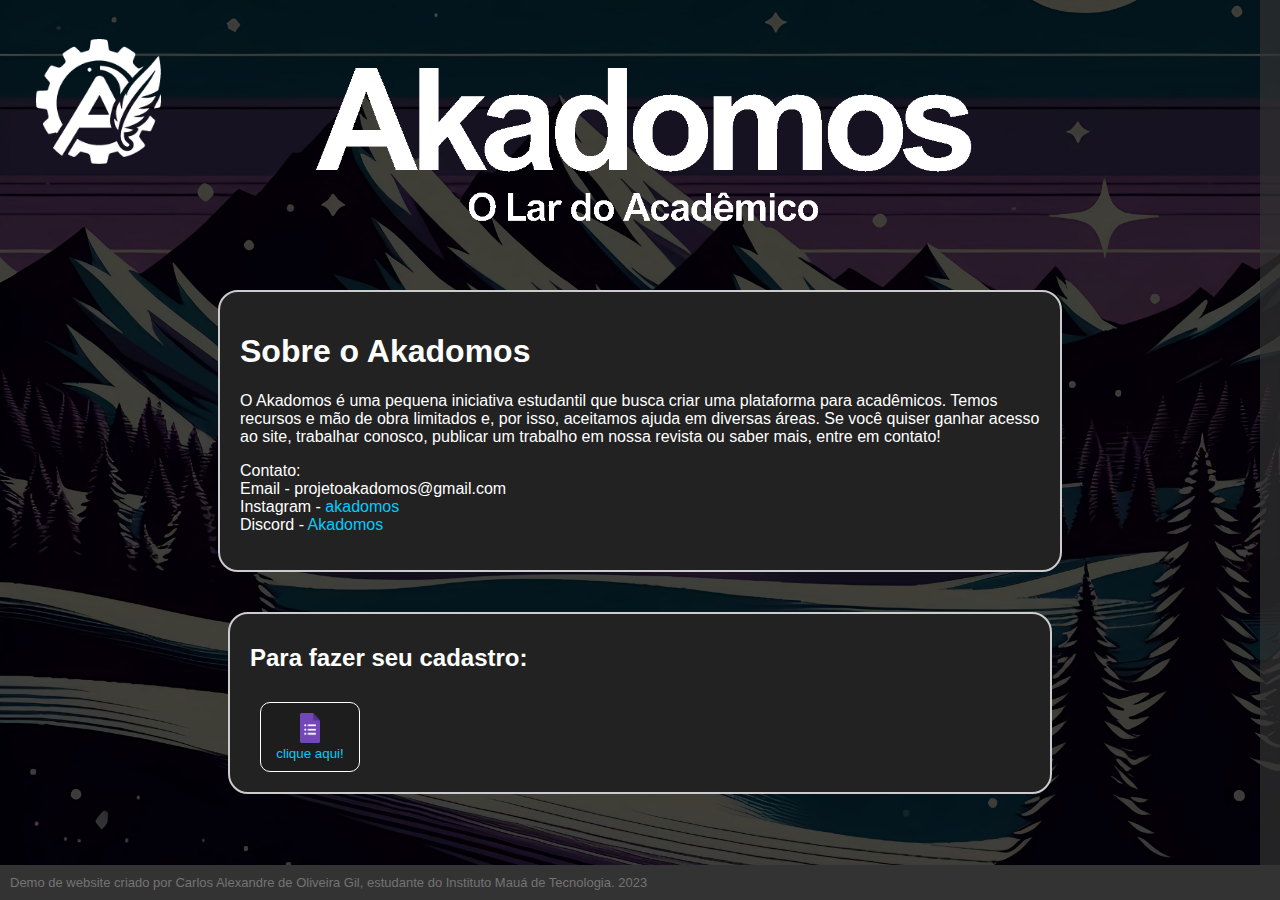
==== index.html @ 87fc59d9 "Cadastro" ====
<!DOCTYPE html>
<html>
<head>
    <link rel="stylesheet" type="text/css" href="static/main.css">
    <link rel="icon" type="image/x-icon" href="static/Imagens/favicon.ico">
    <title>Akadomos</title>
    <style>
        body {
            background-color: #222;
            color: #fff;
            font-family: Arial, sans-serif;
        }
        .container {
	    max-width: 800px;
            margin: 0 auto;
            padding: 20px;
        }
        a {
            color: #00ccff;
            text-decoration: none;
        }
        a:hover {
            text-decoration: underline;
        }
    </style>
</head>
<body style="background-image: url(static/Imagens/bkg1.jpg);background-position: center -320px;background-size: cover;">
    <div id="sidebar">
        <a href="">Pagina Inicial</a>
        <a href="#">Seu Perfil</a>
        <a href="#">Configurações</a>
        <a href="">Sair</a>
    </div>

    <div class="img-container">
        <a href="">
            <img src="static/Imagens/Akadomos Logo2.png" alt="Akadomos o Lar do Acadêmico" width="200" height="200">
        </a>
    </div>

    <div class="title">
        <img src="static/Imagens/nome1.png" alt="Logo do Akadomos" width="2000" height="250">
    </div>

    <div class="skip2"></div>

    <div class="container3">
    <h1>Sobre o Akadomos</h1>
    <p>O Akadomos é uma pequena iniciativa estudantil que busca criar uma plataforma para acadêmicos. Temos recursos e mão de obra limitados e, por isso, aceitamos ajuda em diversas áreas. Se você quiser ganhar acesso ao site, trabalhar conosco, publicar um trabalho em nossa revista ou saber mais, entre em contato!
    </p>
    <p>Contato: <br>
        Email - projetoakadomos@gmail.com <br>
        Instagram - <a href="https://www.instagram.com/akadomos/" target="_blank">akadomos</a> <br>
        Discord - <a href="https://discord.gg/GNphPDK9pX" target="_blank">Akadomos</a>
    </p>
    </div>

    <div class="skip2"></div>

    <div class="container5">
        <h2>Para fazer seu cadastro:</h2>
        <button class="btn2">
            <a href="https://docs.google.com/forms/d/e/1FAIpQLSesJi1Ph8ureIhLl-gF3ZEx0CQb0XsRWbRxKltXdd5MsoMf4Q/viewform?usp=sf_link" target="_blank">         
            <div class="img-container">
                <img src="static/Imagens/Google_Forms_2020_Logo.svg.png" alt="Google Forms" width="20" height="30">
            </div>clique aqui!
            </a>
        </button>
    </div>

    <div class="skip2"></div>




    <footer class="sticky-footer">
        Demo de website criado por Carlos Alexandre de Oliveira Gil, estudante do Instituto Mauá de Tecnologia. 2023
    </footer>
</body>
</html>
---- static/main.css ----
.skip1{
    padding: 35px;
}

.input-container {
    display: flex;
    align-items: center;
    justify-content: center;
    max-width: 1000px;
    margin: 0 auto;
    padding: 0px;
}

#post-input {
    flex: 1; /* Allow the input field to take up remaining space */
    margin-right: 10px; /* Add some spacing between input and button */
}

#post-form button {
    background-color: #00ccff;
    color: #fff;
    border: none;
    font-weight: bold;
    padding: 10px 20px;
    cursor: pointer;
}

.img-container {
    position: relative;
}

.img-container a {
    position: absolute;
    top: 0;
    left: 0;
    width: 100%;
    height: 100%;
}
.sticky-footer {
    font-size: small;
    position: fixed;
    bottom: 0;
    left: 0;
    width: 100%;
    background-color: #333; /* Set your desired background color */
    color: #737373; /* Set your desired text color */
    padding: 10px; /* Adjust padding as needed */
}

.post {
    border: 1px solid #ccc; /* Add a border around the post */
    padding: 10px; /* Add padding to create spacing around the content */
    margin: 10px 0; /* Add margin to create spacing between posts */
    background-color: #333; /* Set a background color for the post */
    box-shadow: 5px 10px 5px rgba(0, 0, 0, 1); /* Add a subtle shadow for depth */
    border-radius: 5px; /* Round the corners of the post */
}
.post-container {
    max-width: 1000px;
        margin: 0 auto;
        padding: 20px;
    }

.icon {
    position: relative;
    bottom: 6px;
    vertical-align: top; /* Align the image vertically in the middle of the line */
    width: 3%;
    height: 3%;
}

#sidebar {
    width: 20px;
    height: 100%;
    position: fixed;
    background-color: #333333ae;
    color: #fff;
    right: 0;
    transition: 0.3s;
}

#sidebar:hover {
    transition: 0.3s;
    font-family: Arial, sans-serif;
    width: 250px;
    height: 100%;
    position: fixed;
    background-color: #333333ae;
    color: #fff;
    right: 0;
}

#sidebar a {
        color: #33333300;
        transition: 0s;
}
/* Add some style for better look and feel */
#sidebar:hover a {
    padding: 8px; 
    text-decoration: none;
    font-size: 18px;
    color: #ffffff;
    display: block;
    transition: 0.5s;
}

#sidebar:hover a:hover {
    color: #ff7300;
}

body {
    background-color: #222;
    margin: 0px;
    color: #fff;
    font-family: Arial, sans-serif;
}
.container {
max-width: 800px;
    margin: 0 auto;
    padding: 20px;
}
body a {
    color: #00ccff;
    text-decoration: none;
}
body a:hover {
    text-decoration: underline;
}

/*login*/

.title {
    font-size: x-large;
    max-width: 800px;
    margin: 0 auto;
    padding: 0px;
    align-items: center;
    justify-content: center;
    display: flex;
}

.container2 {
    background-image: url(Imagens/bkg1.jpg);
    border: 2px solid #ccc;
    border-radius: 20px;
    max-width: 800px;
    margin: 0 auto;
    padding: 20px;
    background-size: cover;
    background-position: center -270px;
    background-repeat: no-repeat;
    }

.log-cont {
    max-width: 800px;
    margin: 0 auto;
    padding: 5px;
    align-items: center;
    justify-content: center;
    display: flex;
    border-radius: 5px;
}

.btn {
    width: 200px;
    margin: 0 auto;
    padding: 10px;
    align-items: center;
    justify-content: center;
    display: flex;
    border: none;
    border-radius: 10px;
    background-color: white;
    transition: 0.5s;
}

.btn2 {
    width: 100px;
    margin: 10px;
    padding: 10px;
    align-items: center;
    justify-content: center;
    border: 1px solid white;
    border-radius: 10px;
    background-color: rgb(29, 29, 29);
    transition: 0.5s;
}

.btn2:hover {
    width: 100px;
    margin: 10px;
    padding: 10px;
    align-items: center;
    justify-content: center;
    border: 1px solid white;
    border-radius: 10px;
    background-color: rgb(49, 49, 49);
    transition: 0.5s;
}


.btn:hover {
    width: 200px;
    margin: 0 auto;
    padding: 10px;
    align-items: center;
    justify-content: center;
    display: flex;
    border: none;
    border-radius: 10px;
    background-color: rgb(130, 130, 130);
    transition: 0.5s;
}

.lembrar {
    font-size: small;
    max-width: 800px;
    margin: 0 auto;
    padding: 5px;
    align-items: center;
    justify-content: center;
    display: flex;
}

.registrar {
    max-width: 800px;
    margin: 0 auto;
    padding: 0px;
    align-items: center;
    justify-content: center;
    display: flex;
}

/*outros*/

.container3 {
    background-color: #222;
    border: 2px solid #ccc;
    border-radius: 20px;
    max-width: 800px;
    margin: 0 auto;
    padding: 20px;
    background-size: cover;
    background-position: center -270px;
    background-repeat: no-repeat;
    }

.container5 {
    background-color: #222;
    border: 2px solid #ccc;
    border-radius: 20px;
    max-width: 800px;
    margin: 0 auto;
    padding-left: 20px;
    padding-top: 10px;
    padding-bottom: 10px;
    background-size: cover;
    background-position: center -270px;
    background-repeat: no-repeat;
    }

    
.skip2{
    padding: 20px;
}

.status-failed {
    color: rgb(255, 0, 0);
    max-width: 800px;
    margin: 0 auto;
    padding: 5px;
    align-items: center;
    justify-content: center;
    display: flex;
}

.newsletter {
    align-items: center;
    justify-content: center;
    color: white;
    background-color: #5a583d;
    border: 2px solid #ccc;
    border-radius: 4px;
    max-width: fit-content;
    margin: 0 auto;
    padding: 20px;
    background-size: cover;
    background-position: center center;
    background-repeat: no-repeat;
    background-image: url(Imagens/news2.jpg);
    }

.img-shadow{
    display: flex;
    align-items: center;
    align-content: center;
    background-color: #222222d2;
    padding: 15px;
    margin: 5px;
    max-width: 100%;
    max-height: 100%;
}

.sub-title {
    align-items: center;
    justify-content: center;
    display: flex;
    font-weight: bold;
    padding: 3px;
}

.container4 {
    background-image: url(Imagens/newsletter.jpg);
    border: 2px solid #ccc;
    border-radius: 20px;
    max-width: 900px;
    margin: 0 auto;
    padding: 10px;
    background-size: cover;
    background-position: center -270px;
    background-repeat: no-repeat;
    
}

/*flexbox teste*/

.container-colunas {
    background-image: url(Imagens/newsletter.jpg);
    border: 2px solid #ccc;
    border-radius: 20px;
    max-width: 900px;
    margin: 0 auto;
    padding: 10px;
    background-size: cover;
    background-position: center -270px;
    background-repeat: no-repeat;
    display: grid;
    grid-template-columns: 1fr 1fr;
    gap: 2px;
    height: 600px;
}

.coluna {
    display: flex;
    justify-content: center; /* Horizontally center */
    align-items: center; /* Vertically center */
    padding: 20px;
    border: 1px solid #ccc;
    box-sizing: border-box;
}

.revista {
    position: relative;
    width: 360px;
    background-color: rgba(0, 0, 0, 0.64);
    padding: 5px;
    transition: 0.3s;
}

.revista:hover {
    width: 380px;
    background-color: rgba(0, 0, 0, 0.64);
    padding: 2px;
    transition: 0.3s;
}
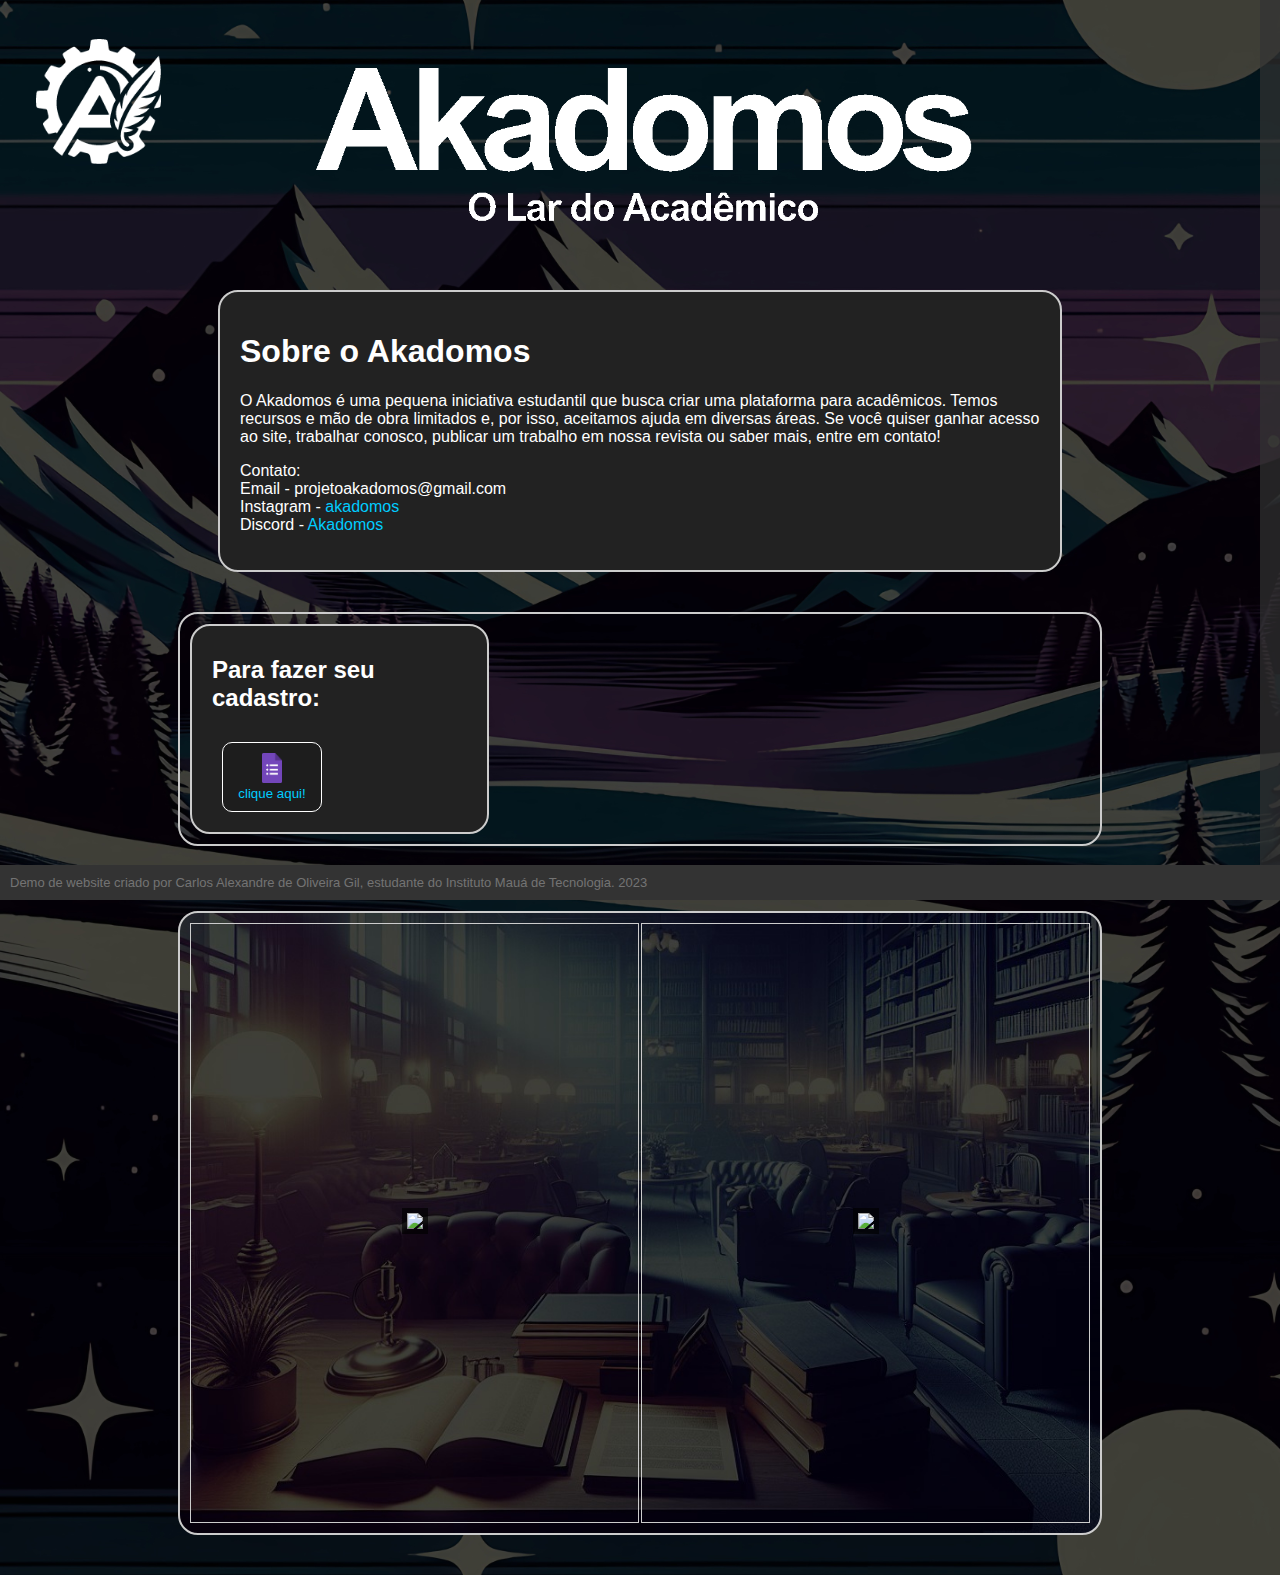
==== commit eacf6d0a: "Arquivo" ====
--- a/index.html
+++ b/index.html
@@ -57,17 +57,33 @@
 
     <div class="skip2"></div>
 
-    <div class="container5">
-        <h2>Para fazer seu cadastro:</h2>
-        <button class="btn2">
-            <a href="https://docs.google.com/forms/d/e/1FAIpQLSesJi1Ph8ureIhLl-gF3ZEx0CQb0XsRWbRxKltXdd5MsoMf4Q/viewform?usp=sf_link" target="_blank">         
-            <div class="img-container">
-                <img src="static/Imagens/Google_Forms_2020_Logo.svg.png" alt="Google Forms" width="20" height="30">
-            </div>clique aqui!
-            </a>
-        </button>
+    <div class="container-colunas">
+        <div class="container5">
+         <h2>Para fazer seu cadastro:</h2>
+            <button class="btn2">
+                <a href="https://docs.google.com/forms/d/e/1FAIpQLSesJi1Ph8ureIhLl-gF3ZEx0CQb0XsRWbRxKltXdd5MsoMf4Q/viewform?usp=sf_link" target="_blank">         
+               <div class="img-container">
+                  <img src="static/Imagens/Google_Forms_2020_Logo.svg.png" alt="Google Forms" width="20" height="30">
+              </div>clique aqui!
+               </a>
+            </button>
+    </div>
     </div>
 
+    <h3 class="sub-title">Saiba mais sobre o mundo academico agora:</h3>
+    <div class="container-colunasnl">
+        <div class="coluna">
+            <a href="static/Revistas/AkadomosN1.pdf" target="_blank">
+                <img class="revista" src="static/Revistas/AkadomosN1.png"></img>
+            </a>
+        </div>
+  
+        <div class="coluna">
+            <a href="static/Revistas/AkadomosN1.pdf" target="_blank">
+                <img class="revista" src="static/Revistas/AkadomosN2.png"></img>
+            </a>
+        </div>
+    </div>
     <div class="skip2"></div>
 
 
--- a/static/main.css
+++ b/static/main.css
@@ -250,9 +250,10 @@
     background-color: #222;
     border: 2px solid #ccc;
     border-radius: 20px;
-    max-width: 800px;
+    max-width: 310px;
     margin: 0 auto;
     padding-left: 20px;
+    padding-right: 20px;
     padding-top: 10px;
     padding-bottom: 10px;
     background-size: cover;
@@ -325,7 +326,7 @@
 
 /*flexbox teste*/
 
-.container-colunas {
+.container-colunasnl {
     background-image: url(Imagens/newsletter.jpg);
     border: 2px solid #ccc;
     border-radius: 20px;
@@ -339,6 +340,21 @@
     grid-template-columns: 1fr 1fr;
     gap: 2px;
     height: 600px;
+}
+
+.container-colunas {
+    border: 2px solid #ccc;
+    border-radius: 20px;
+    max-width: 900px;
+    margin: 0 auto;
+    padding: 10px;
+    background-size: cover;
+    background-position: center -270px;
+    background-repeat: no-repeat;
+    display: grid;
+    grid-template-columns: 1fr 1fr 1fr;
+    gap: 2px;
+    height: auto;
 }
 
 .coluna {
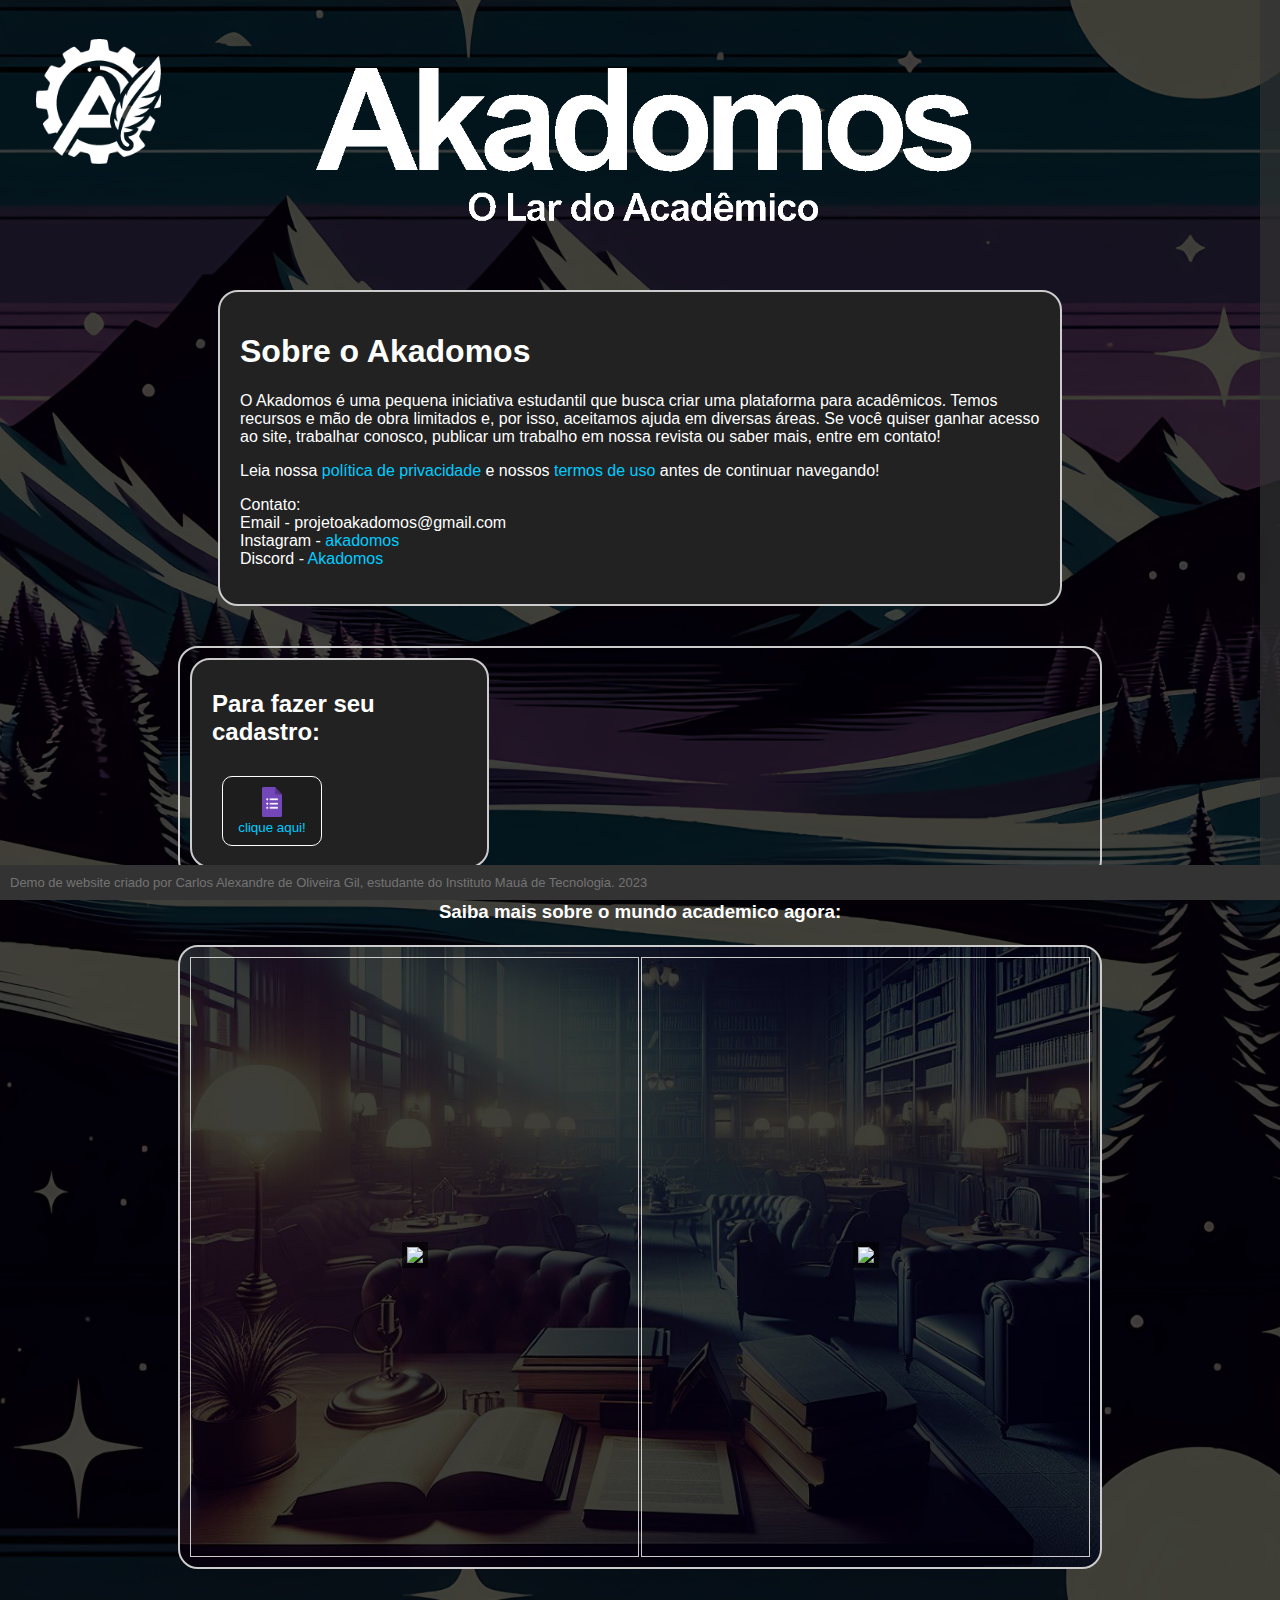
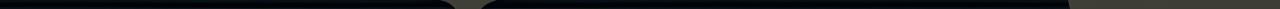
==== commit b72646d1: "Politica de Privacidade e Termos de Uso" ====
--- a/index.html
+++ b/index.html
@@ -48,6 +48,9 @@
     <h1>Sobre o Akadomos</h1>
     <p>O Akadomos é uma pequena iniciativa estudantil que busca criar uma plataforma para acadêmicos. Temos recursos e mão de obra limitados e, por isso, aceitamos ajuda em diversas áreas. Se você quiser ganhar acesso ao site, trabalhar conosco, publicar um trabalho em nossa revista ou saber mais, entre em contato!
     </p>
+    <p>
+        Leia nossa <a href="politicadeprivacidade.html">política de privacidade</a> e nossos <a href="termosdeuso.html">termos de uso</a> antes de continuar navegando!
+    </p>
     <p>Contato: <br>
         Email - projetoakadomos@gmail.com <br>
         Instagram - <a href="https://www.instagram.com/akadomos/" target="_blank">akadomos</a> <br>
@@ -73,14 +76,14 @@
     <h3 class="sub-title">Saiba mais sobre o mundo academico agora:</h3>
     <div class="container-colunasnl">
         <div class="coluna">
-            <a href="static/Revistas/AkadomosN1.pdf" target="_blank">
-                <img class="revista" src="static/Revistas/AkadomosN1.png"></img>
+            <a href="#" target="_blank">
+                <img class="revista" src="#"></img>
             </a>
         </div>
   
         <div class="coluna">
-            <a href="static/Revistas/AkadomosN1.pdf" target="_blank">
-                <img class="revista" src="static/Revistas/AkadomosN2.png"></img>
+            <a href="#" target="_blank">
+                <img class="revista" src="#"></img>
             </a>
         </div>
     </div>
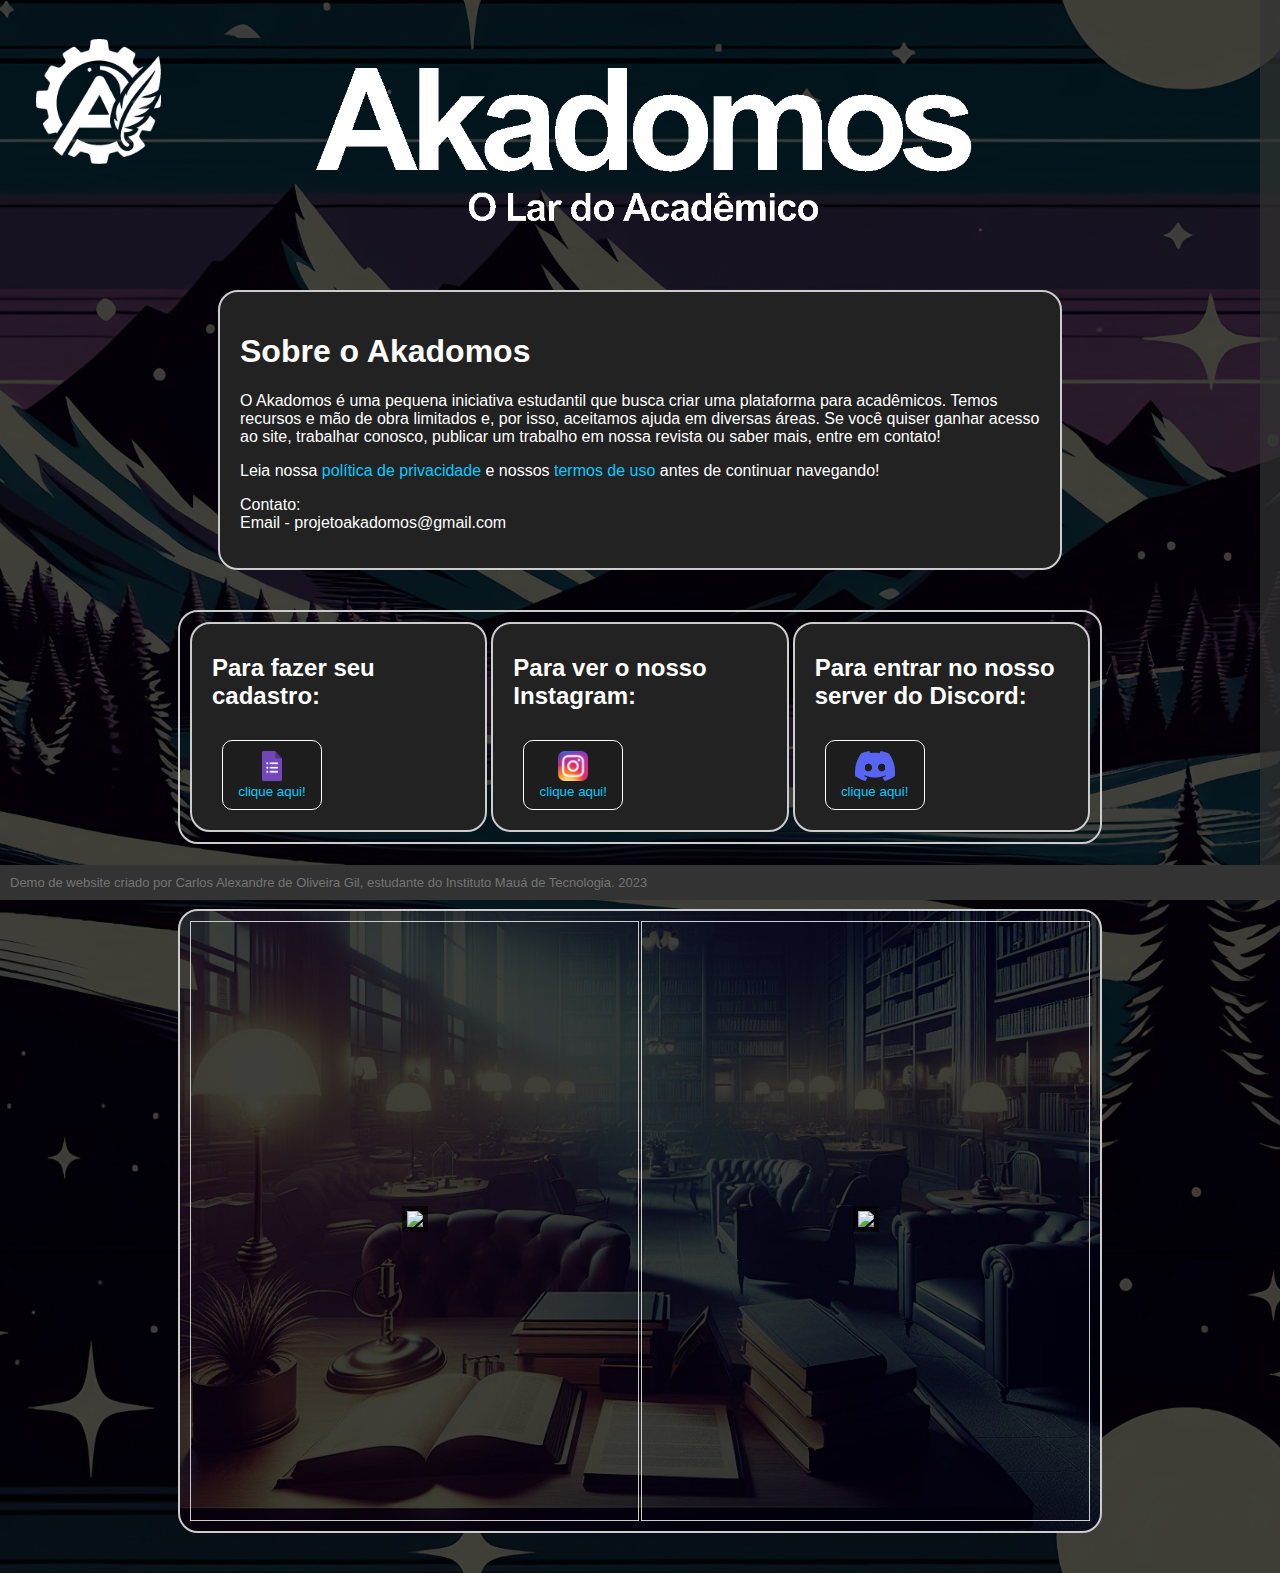
==== commit d7e07ed4: "Atualizacao de contatos" ====
--- a/index.html
+++ b/index.html
@@ -53,8 +53,6 @@
     </p>
     <p>Contato: <br>
         Email - projetoakadomos@gmail.com <br>
-        Instagram - <a href="https://www.instagram.com/akadomos/" target="_blank">akadomos</a> <br>
-        Discord - <a href="https://discord.gg/GNphPDK9pX" target="_blank">Akadomos</a>
     </p>
     </div>
 
@@ -70,7 +68,27 @@
               </div>clique aqui!
                </a>
             </button>
-    </div>
+        </div>
+        <div class="container5">
+            <h2>Para ver o nosso Instagram:</h2>
+               <button class="btn2">
+                   <a href="https://www.instagram.com/akadomos/" target="_blank">         
+                  <div class="img-container">
+                     <img src="static/Imagens/Instagram_icon.png" alt="Instagram" width="30" height="30">
+                 </div>clique aqui!
+                  </a>
+               </button>
+        </div>
+        <div class="container5">
+            <h2>Para entrar no nosso server do Discord:</h2>
+               <button class="btn2">
+                   <a href="https://discord.gg/GNphPDK9pX" target="_blank">         
+                  <div class="img-container">
+                     <img src="static/Imagens/discord.png" alt="Discord" width="40" height="30">
+                 </div>clique aqui!
+                  </a>
+               </button>
+        </div>
     </div>
 
     <h3 class="sub-title">Saiba mais sobre o mundo academico agora:</h3>
--- a/static/main.css
+++ b/static/main.css
@@ -353,7 +353,7 @@
     background-repeat: no-repeat;
     display: grid;
     grid-template-columns: 1fr 1fr 1fr;
-    gap: 2px;
+    gap: 4px;
     height: auto;
 }
 
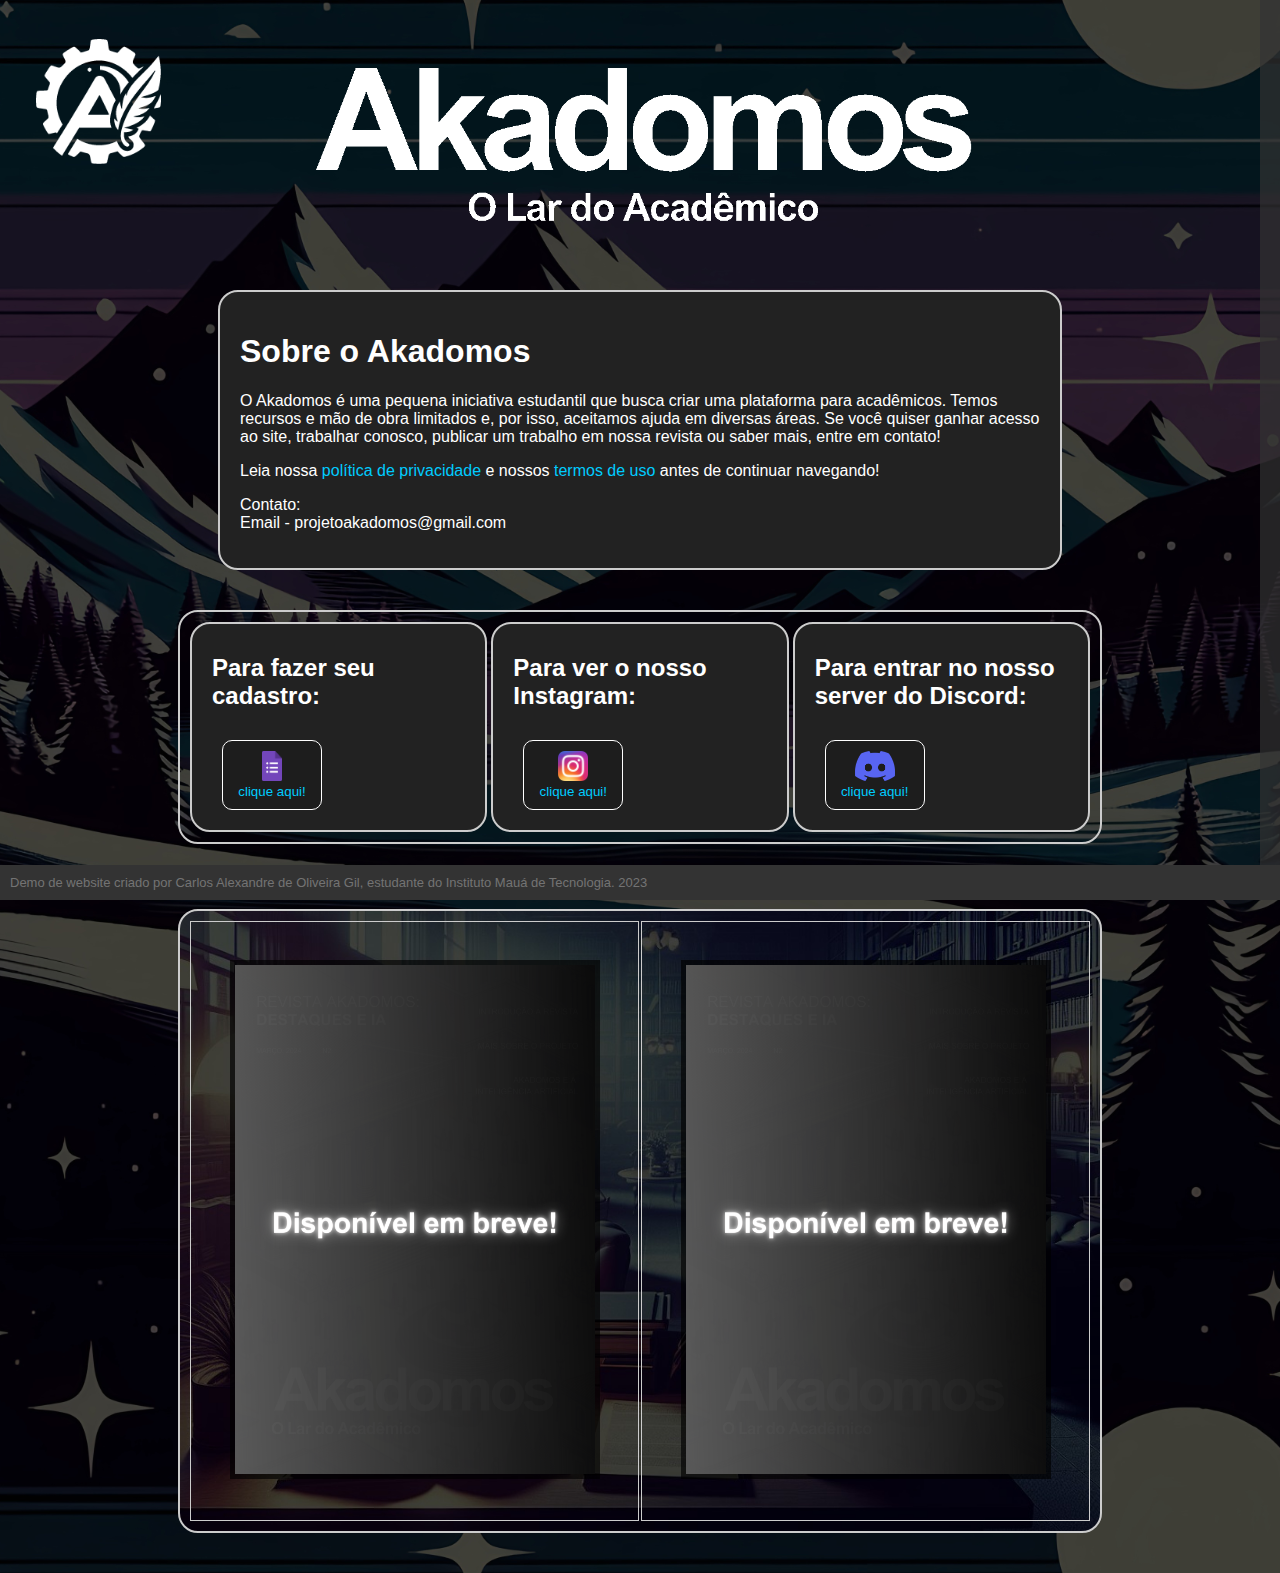
==== commit e89b6ae5: "Pre-publicacao" ====
--- a/index.html
+++ b/index.html
@@ -94,14 +94,14 @@
     <h3 class="sub-title">Saiba mais sobre o mundo academico agora:</h3>
     <div class="container-colunasnl">
         <div class="coluna">
-            <a href="#" target="_blank">
-                <img class="revista" src="#"></img>
+            <a href="#" target="">
+                <img class="revista" src="static/Revistas/Comingsoon2.png"></img>
             </a>
         </div>
   
         <div class="coluna">
-            <a href="#" target="_blank">
-                <img class="revista" src="#"></img>
+            <a href="#" target="">
+                <img class="revista" src="static/Revistas/Comingsoon2.png"></img>
             </a>
         </div>
     </div>
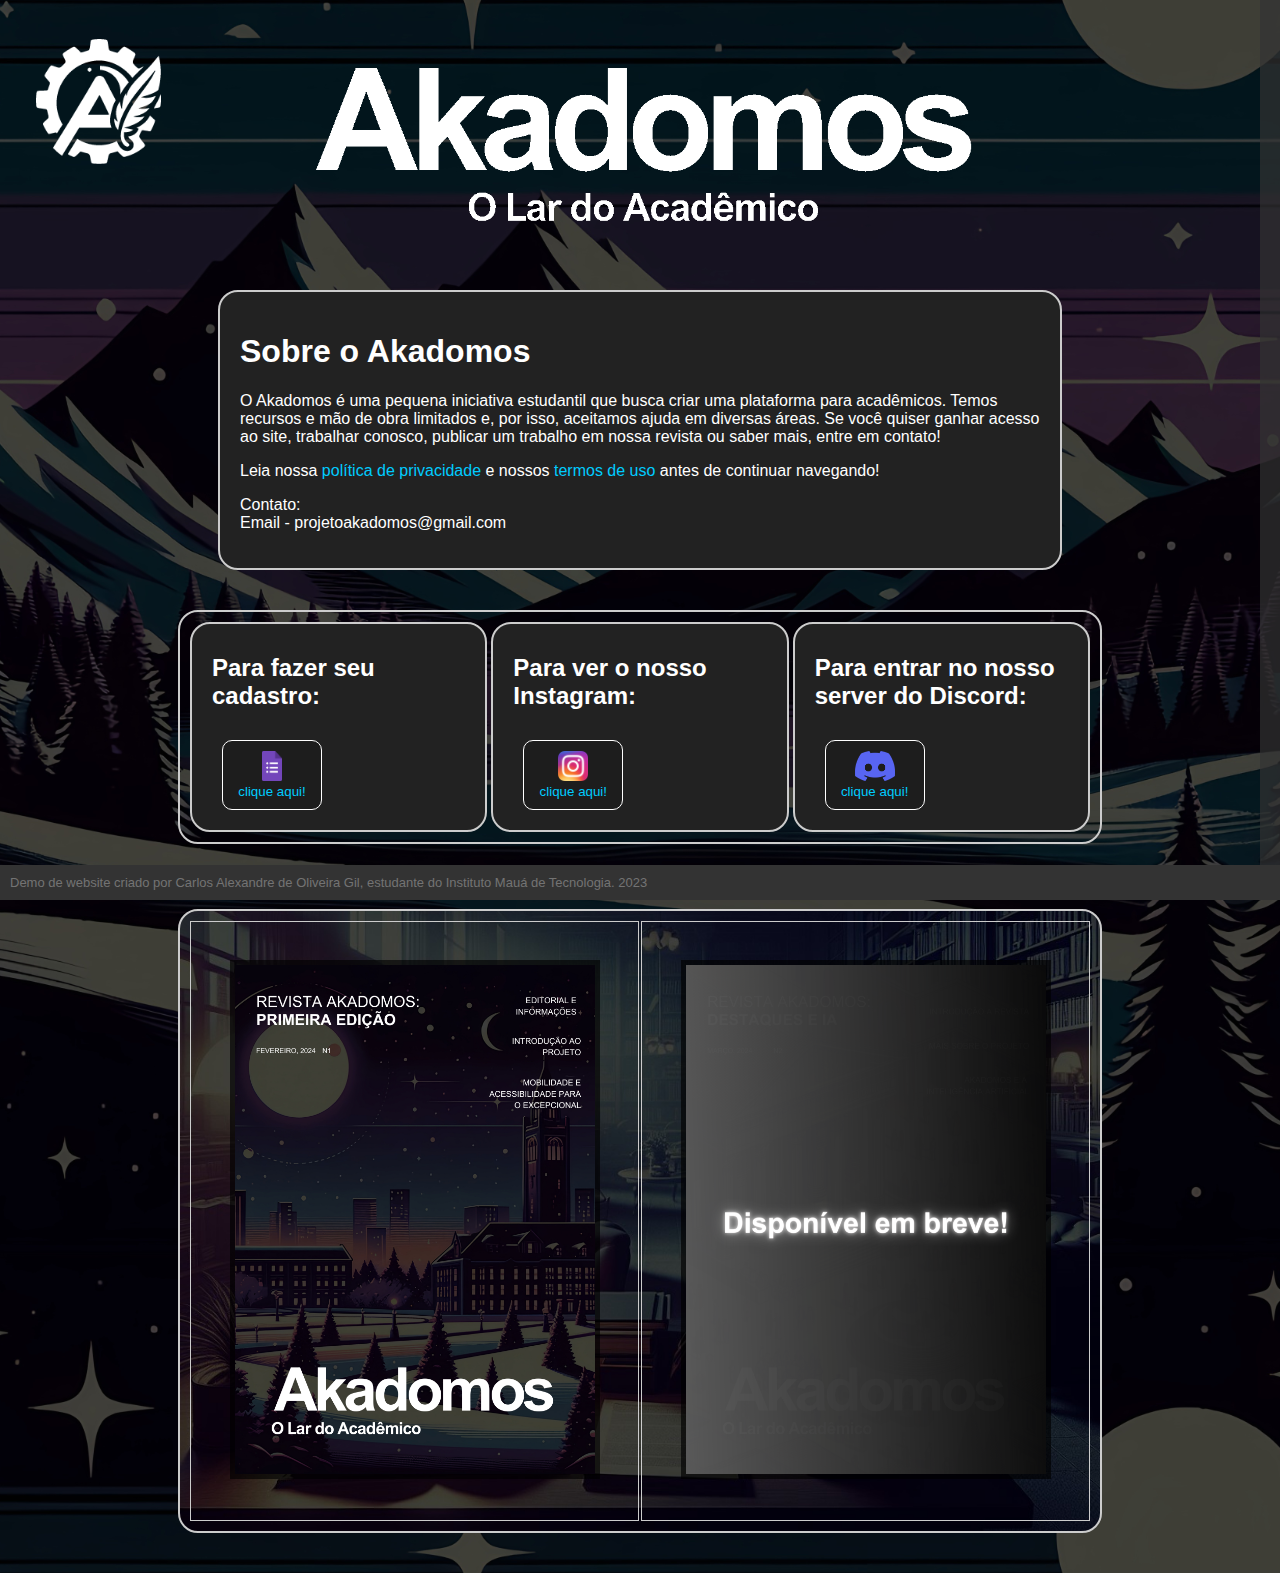
==== commit 17be37a5: "Revista1 Publicada" ====
--- a/index.html
+++ b/index.html
@@ -94,8 +94,8 @@
     <h3 class="sub-title">Saiba mais sobre o mundo academico agora:</h3>
     <div class="container-colunasnl">
         <div class="coluna">
-            <a href="#" target="">
-                <img class="revista" src="static/Revistas/Comingsoon2.png"></img>
+            <a href="static/Revistas/AkadomosN1.pdf" target="_blank">
+                <img class="revista" src="static/Revistas/AkadomosN1.png"></img>
             </a>
         </div>
   
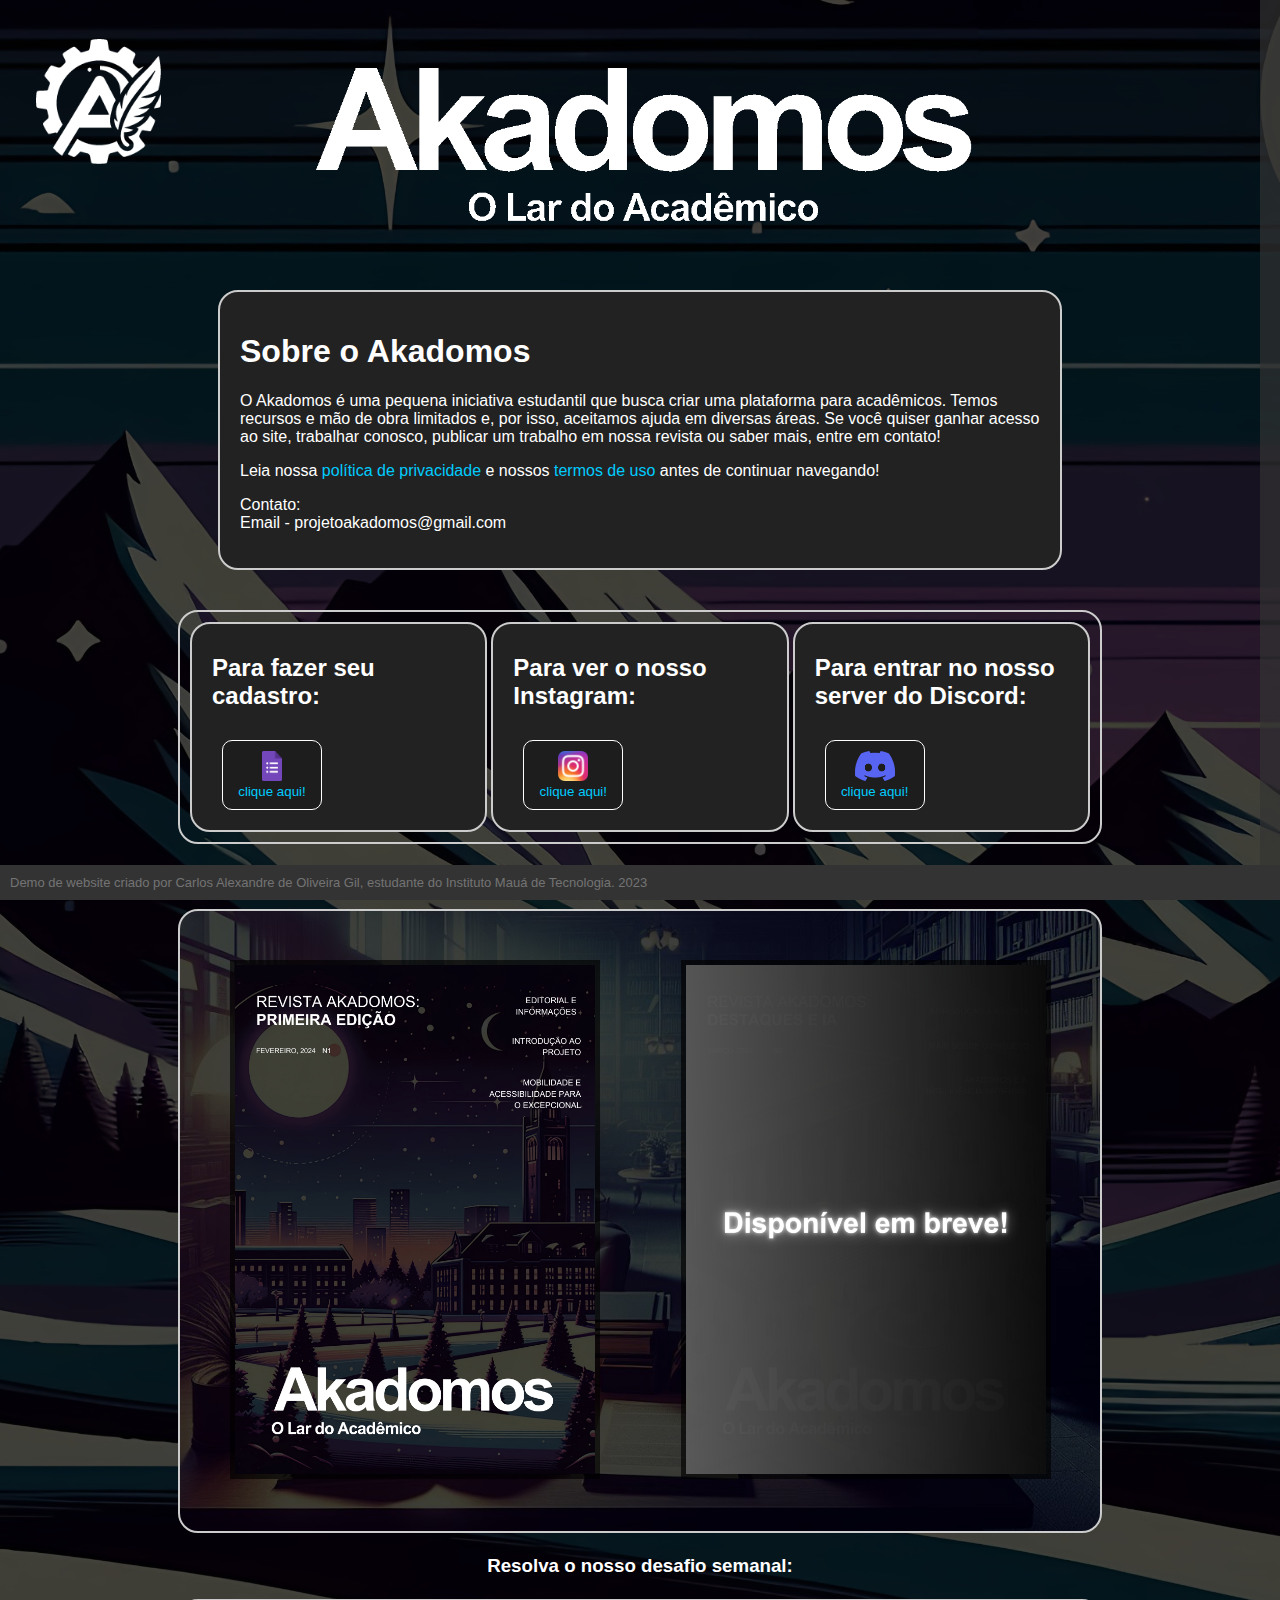
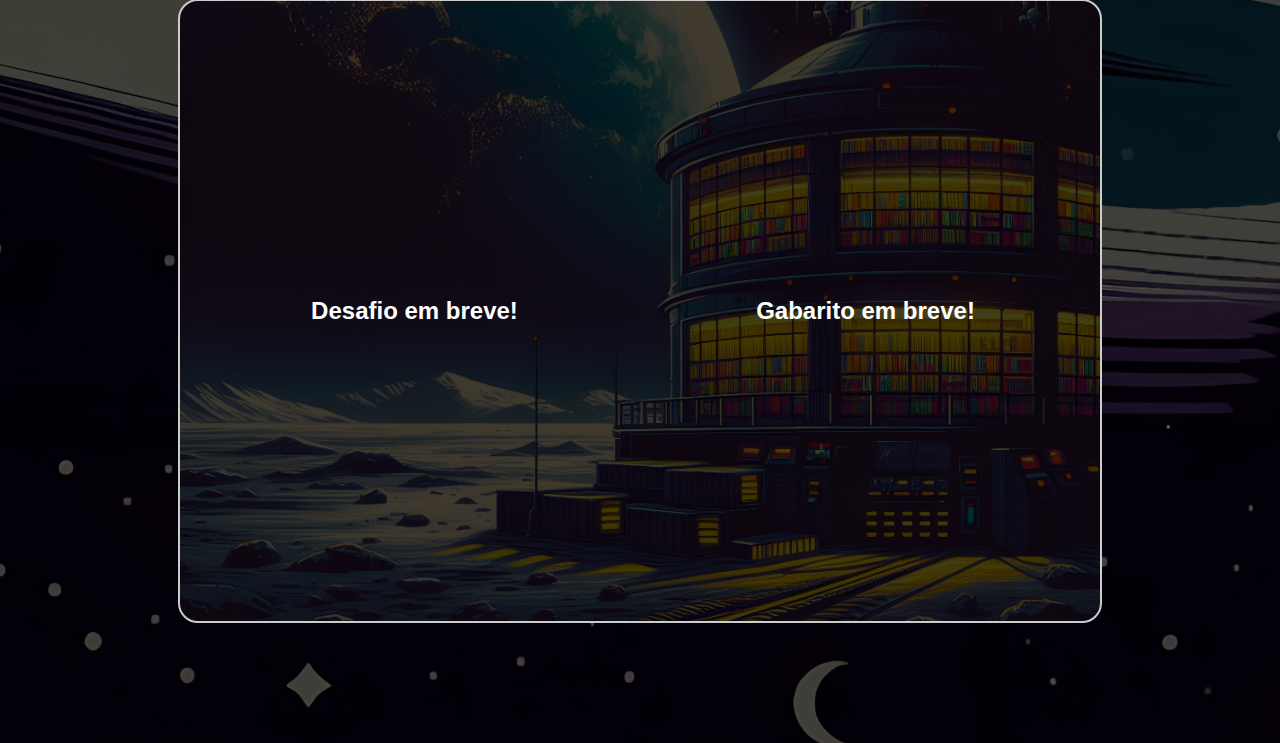
==== commit ec1deaea: "Nova Imagem e sessao de desafio" ====
--- a/index.html
+++ b/index.html
@@ -105,6 +105,23 @@
             </a>
         </div>
     </div>
+
+
+    <h3 class="sub-title">Resolva o nosso desafio semanal:</h3>
+    <div class="container-colunasnl" style="background-image: url(static/Imagens/bkg7.jpg);">
+        <div class="coluna">
+            <h2>Desafio em breve!</h2>
+        </div>
+  
+        <div class="coluna">
+            <h2>Gabarito em breve!</h2>
+        </div>
+    </div>
+
+
+
+    <div class="skip2"></div>
+    <div class="skip2"></div>
     <div class="skip2"></div>
 
 
--- a/static/main.css
+++ b/static/main.css
@@ -361,10 +361,11 @@
     display: flex;
     justify-content: center; /* Horizontally center */
     align-items: center; /* Vertically center */
-    padding: 20px;
-    border: 1px solid #ccc;
+    padding: 20px;  /* Retirei a borda, eh so colocar dnv */
     box-sizing: border-box;
 }
+
+
 
 .revista {
     position: relative;
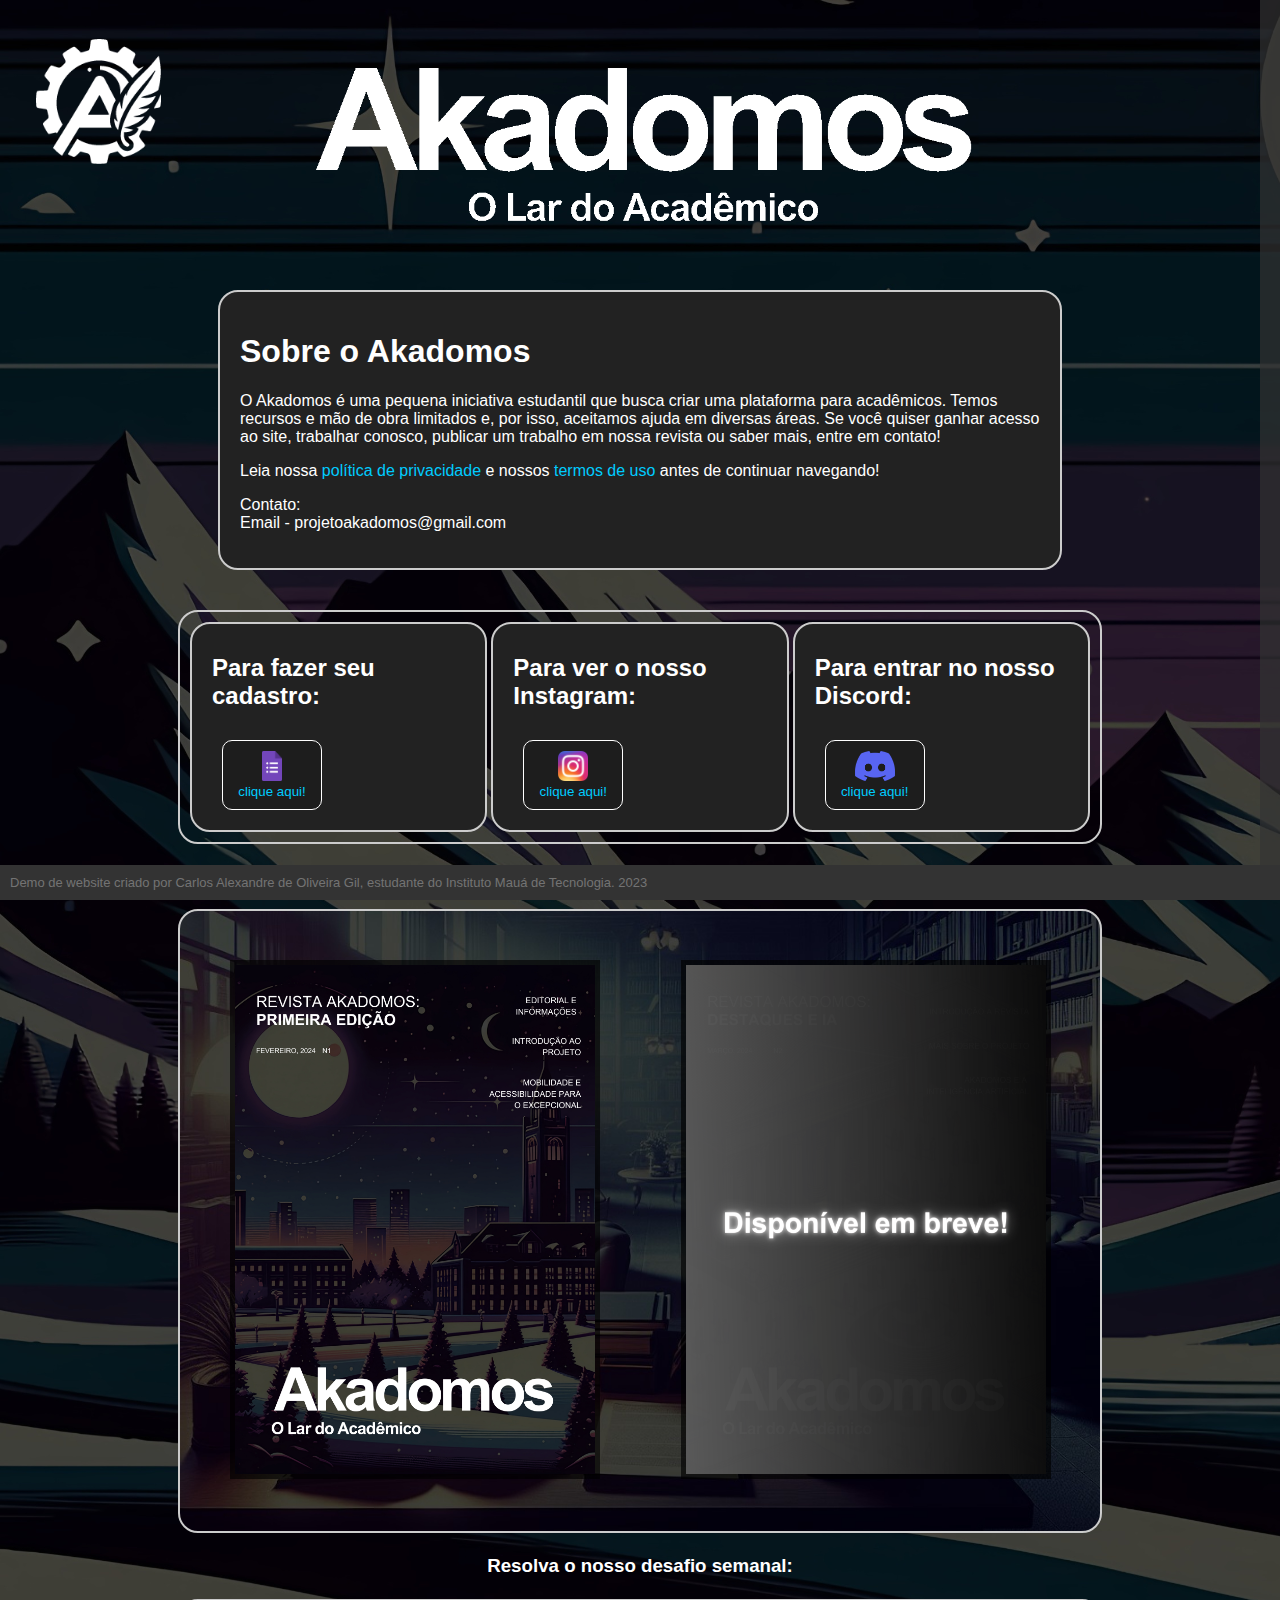
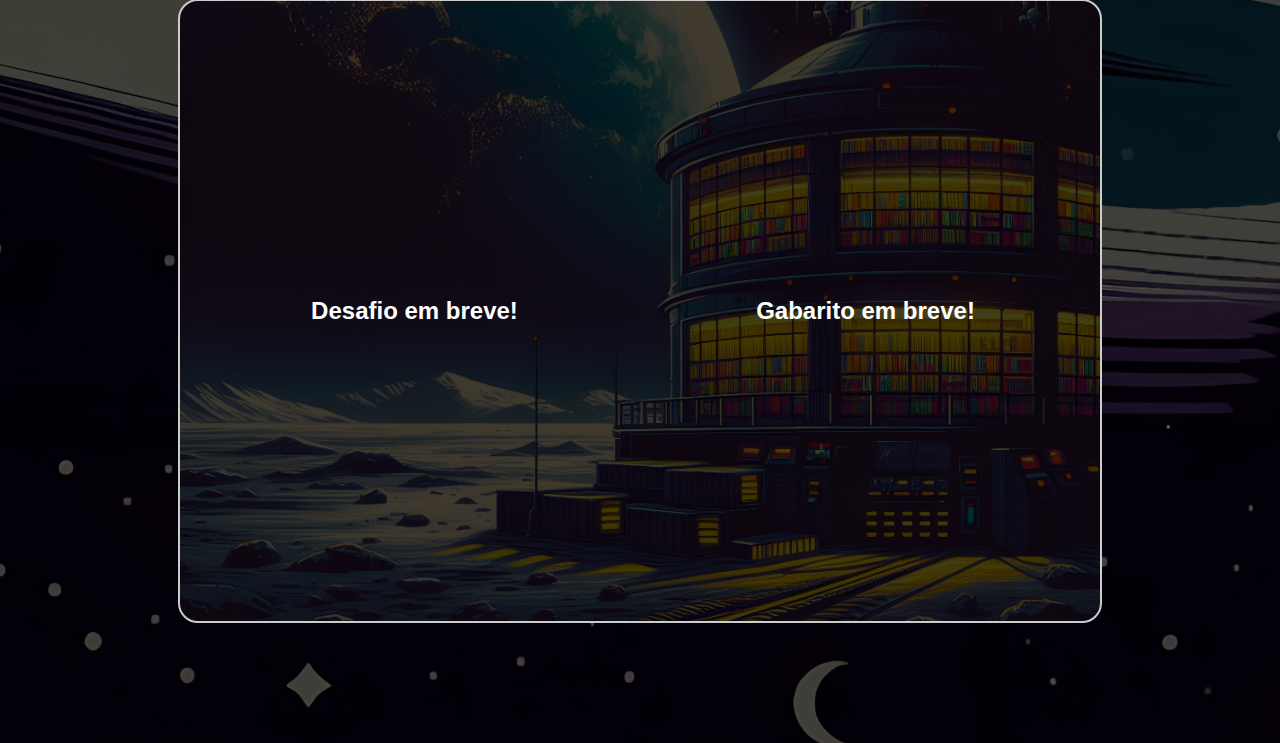
==== commit 1f2fcfa4: "Mudança cosmética" ====
--- a/index.html
+++ b/index.html
@@ -34,7 +34,7 @@
 
     <div class="img-container">
         <a href="">
-            <img src="static/Imagens/Akadomos Logo2.png" alt="Akadomos o Lar do Acadêmico" width="200" height="200">
+            <img src="static/Imagens/Akadomos Logo2.png" alt="Logo do Akadomos" width="200" height="200">
         </a>
     </div>
 
@@ -80,7 +80,7 @@
                </button>
         </div>
         <div class="container5">
-            <h2>Para entrar no nosso server do Discord:</h2>
+            <h2>Para entrar no nosso Discord:</h2>
                <button class="btn2">
                    <a href="https://discord.gg/GNphPDK9pX" target="_blank">         
                   <div class="img-container">
--- a/static/main.css
+++ b/static/main.css
@@ -361,7 +361,7 @@
     display: flex;
     justify-content: center; /* Horizontally center */
     align-items: center; /* Vertically center */
-    padding: 20px;  /* Retirei a borda, eh so colocar dnv */
+    padding: 20px;  /* Retirei a borda, eh so colocar dnvv */
     box-sizing: border-box;
 }
 
